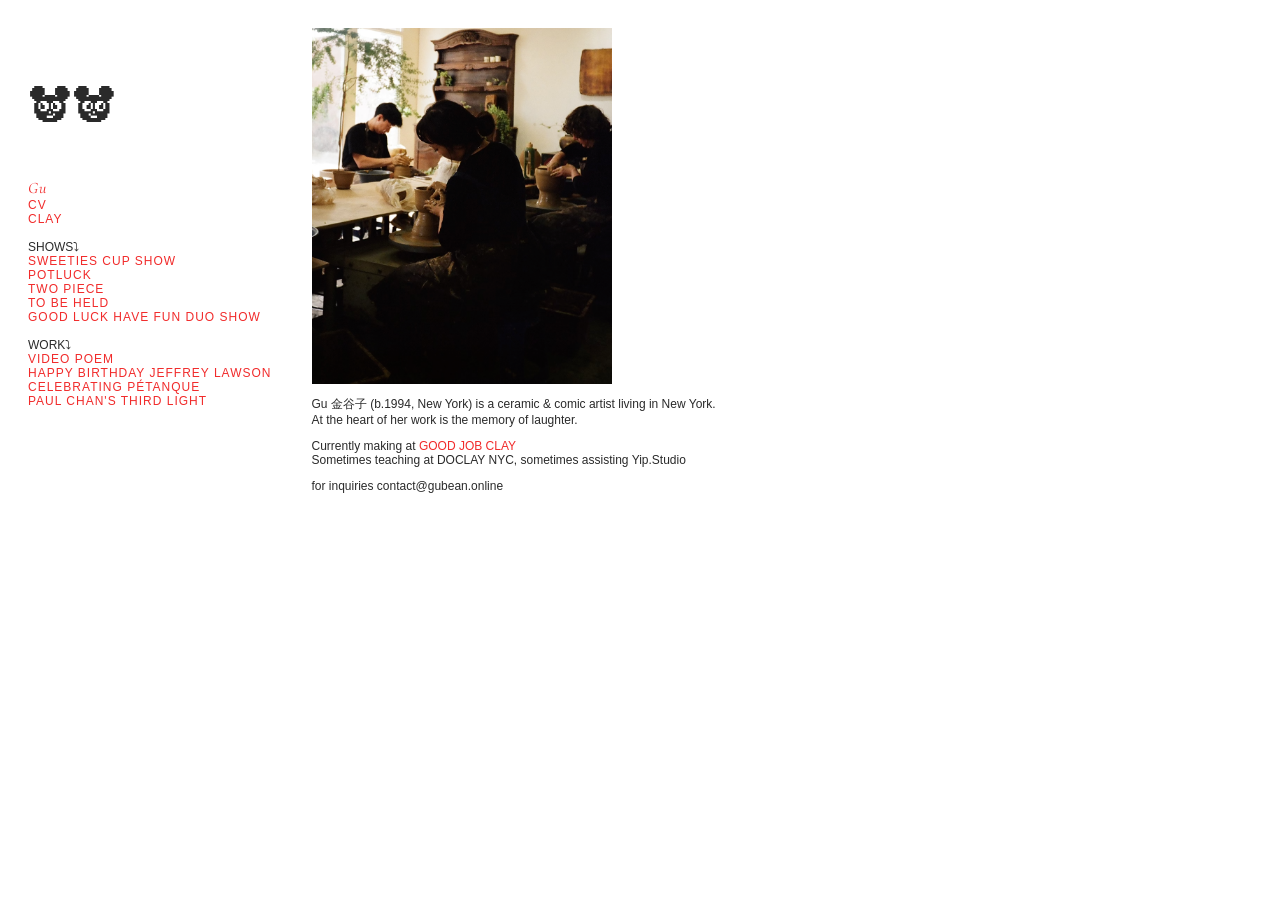
==== index.html @ 882a4233 "Add files via upload" ====
<head>
    <link rel="preconnect" href="https://fonts.googleapis.com">
    <link rel="preconnect" href="https://fonts.gstatic.com" crossorigin>
    <link rel="preconnect" href="https://fonts.googleapis.com">
    <link rel="preconnect" href="https://fonts.gstatic.com" crossorigin>
    <link href="https://fonts.googleapis.com/css2?family=Cormorant+Garamond:ital,wght@0,300;0,400;0,500;0,600;0,700;1,300;1,400;1,500;1,600;1,700&family=Yarndings+20&display=swap" rel="stylesheet">
    <link rel="stylesheet" href="style.css">

    <style>

    </style>
</head>
<body>
    <div class="wrapper">
        <div class="row">
            <div class="navbar">
                <p class="yarn">][</p>
                <a href="index.html" class="heading">Gu</a><br/>
                <a href="https://docs.google.com/document/d/e/2PACX-1vTFma34seVvJ0x1OTiegzFlfV1y03bPSXrbktQtihvHe04eonCS2KtD0eVqYWbIdilVlM3LnBG7mYTB/pub">CV</a><br/>
                <a href="clay.html">CLAY</a> <br/><br/>

                SHOWS⤵<br/>
                <a href="sweeties.html">SWEETIES CUP SHOW</a><br/>
                <a href="potluck.html">POTLUCK</a><br/>
                <a href="twopiece.html">TWO PIECE</a><br/>
                <a href="tobeheld.html">TO BE HELD</a><br/>
                <a href="glhf.html">GOOD LUCK HAVE FUN DUO SHOW</a><br/><br/>

                WORK⤵<br/>
                <a href="animation.html">VIDEO POEM</a><br/>
                <a href="lawson.html">HAPPY BIRTHDAY JEFFREY LAWSON</a><br/>
                <a href="petanque.html">CELEBRATING PÉTANQUE</a><br/>
                <a href="guggenheim.html">PAUL CHAN'S THIRD LIGHT</a><br/>
                <!--<a href="#" class="yarn">b</a><br/>-->

            </div>

            <div class="column">
                <img src="photos/me.png" width="300px">
                <p>
                Gu 金谷子 (b.1994, New York) is a ceramic & comic artist living in New York.</br>
                At the heart of her work is the memory of laughter.
                </p>

                <p>
                Currently making at <a href="instagram.com/goodjobclay">GOOD JOB CLAY</a></br>
                Sometimes teaching at DOCLAY NYC, sometimes assisting Yip.Studio
                </p>
                for inquiries contact@gubean.online
            </div>
        </div>
    </div>
</body>
---- style.css ----
.cormorant-garamond-light {
    font-family: "Cormorant Garamond", serif;
    font-weight: 300;
    font-style: normal;
  }
  
  .cormorant-garamond-regular {
    font-family: "Cormorant Garamond", serif;
    font-weight: 400;
    font-style: normal;
  }
  
  .cormorant-garamond-medium {
    font-family: "Cormorant Garamond", serif;
    font-weight: 500;
    font-style: normal;
  }
  
  .cormorant-garamond-semibold {
    font-family: "Cormorant Garamond", serif;
    font-weight: 600;
    font-style: normal;
  }
  
  .cormorant-garamond-bold {
    font-family: "Cormorant Garamond", serif;
    font-weight: 700;
    font-style: normal;
  }
  
  .cormorant-garamond-light-italic {
    font-family: "Cormorant Garamond", serif;
    font-weight: 300;
    font-style: italic;
  }
  
  .cormorant-garamond-regular-italic {
    font-family: "Cormorant Garamond", serif;
    font-weight: 400;
    font-style: italic;
  }
  
  .cormorant-garamond-medium-italic {
    font-family: "Cormorant Garamond", serif;
    font-weight: 500;
    font-style: italic;
  }
  
  .cormorant-garamond-semibold-italic {
    font-family: "Cormorant Garamond", serif;
    font-weight: 600;
    font-style: italic;
  }
  
  .cormorant-garamond-bold-italic {
    font-family: "Cormorant Garamond", serif;
    font-weight: 700;
    font-style: italic;
  }

  .yarndings-20-regular {
    font-family: "Yarndings 20", system-ui;
    font-weight: 400;
    font-style: normal;
  }
  
  .yarndings-20-regular {
    font-family: "Yarndings 20", system-ui;
    font-weight: 400;
    font-style: normal;
  }

  .heading {
    font-family: cormorantgaramond-light, cormorantgaramond, cormorant garamond, serif;
    font-style: italic;
    font-size: 16px;
  }

  body {
    font-family: Arial, Helvetica, sans-serif;
    color: #2a2a2a;
    font-size: 12px;

  }

  a {
    color: #f12b2b;
    text-decoration: none;
  }

  /* Navbar styling */
  .navbar {
    float: left;
    padding: 20px;
  }

  .navbar a {
    color: #f12b2b;
    text-decoration: none;
    letter-spacing: 1px;
    position: relative;
    padding: 0 0;
  }

  .yarn {
    font-family: 'Yarndings 20', serif;
    font-size: 50px;
  }

  /** Layout */
  .row { 
    display: flex;
    flex-direction: row;
  }

  .navItem {
    box-sizing: border-box;
    /*outline: solid;*/
    width: 300px;
  }

  .navItem:hover {
    color: #f12b2b;
    cursor: pointer;
  }
  
  .column {
    max-width: 700px;
    padding: 20px;
  }
  
  .clayColumn {
    max-width: 700px;
    text-align: left;
  }

  .clayColumn img{
    padding: 20px;
    width: 400px;
  }



  

  #main {
    display: flex;
    flex-flow: wrap;
  }
  
  #main div {
    font-size: 0;
    flex: 0 1 calc(100%/3);
  }
  
  #main div img {
    height: auto;
    width: 100%;
    height: 200px;
    border-style: dotted;
  }
  
  @media only screen and (min-width: 240px) {
    #main div { flex: 0 1 calc(100%/2); }
  }
  
  @media only screen and (min-width: 480px) {
    #main div { flex: 0 1 calc(100%/3); }
  }
  
  @media only screen and (min-width: 720px) {
    #main div { flex: 0 1 calc(100%/4); }
  }
  
  @media only screen and (min-width: 960px) {
    #main div { flex: 0 1 calc(100%/5); }
  }
  
  @media only screen and (min-width: 1200px) {
    #main div { flex: 0 1 calc(100%/6); }
  }
  
  @media only screen and (min-width: 1440px) {
    #main div { flex: 0 1 calc(100%/7); }
  }
  
  @media only screen and (min-width: 1680px) {
    #main div { flex: 0 1 calc(100%/8); }
  }
  
  @media only screen and (min-width: 1920px) {
    #main div { flex: 0 1 calc(100%/9); }
  }
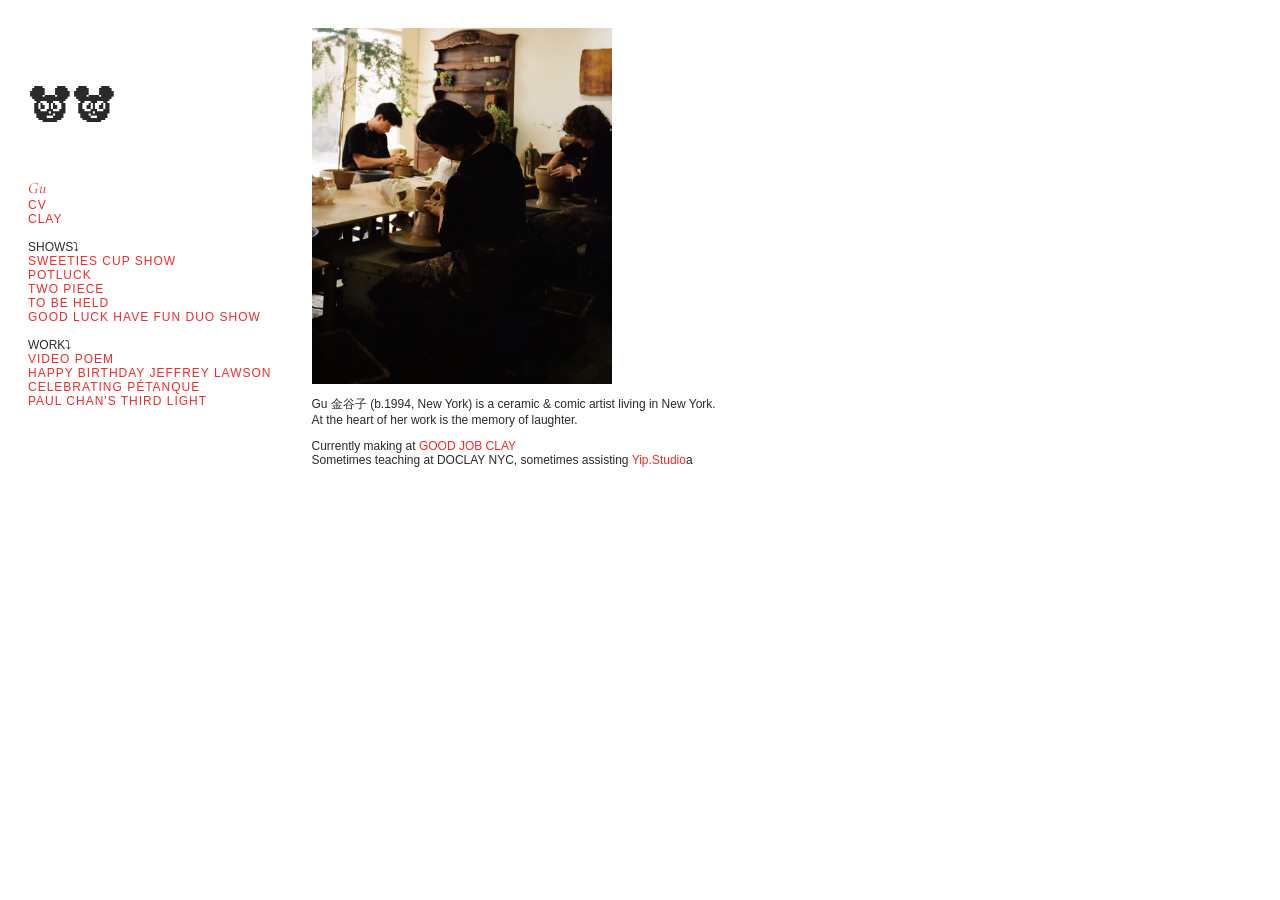
==== commit 0d5945bf: "Update index.html" ====
--- a/index.html
+++ b/index.html
@@ -44,9 +44,8 @@
 
                 <p>
                 Currently making at <a href="instagram.com/goodjobclay">GOOD JOB CLAY</a></br>
-                Sometimes teaching at DOCLAY NYC, sometimes assisting Yip.Studio
+                Sometimes teaching at DOCLAY NYC, sometimes assisting <a href="https://www.yipstudionyc.com/">Yip.Studio</a>a
                 </p>
-                for inquiries contact@gubean.online
             </div>
         </div>
     </div>
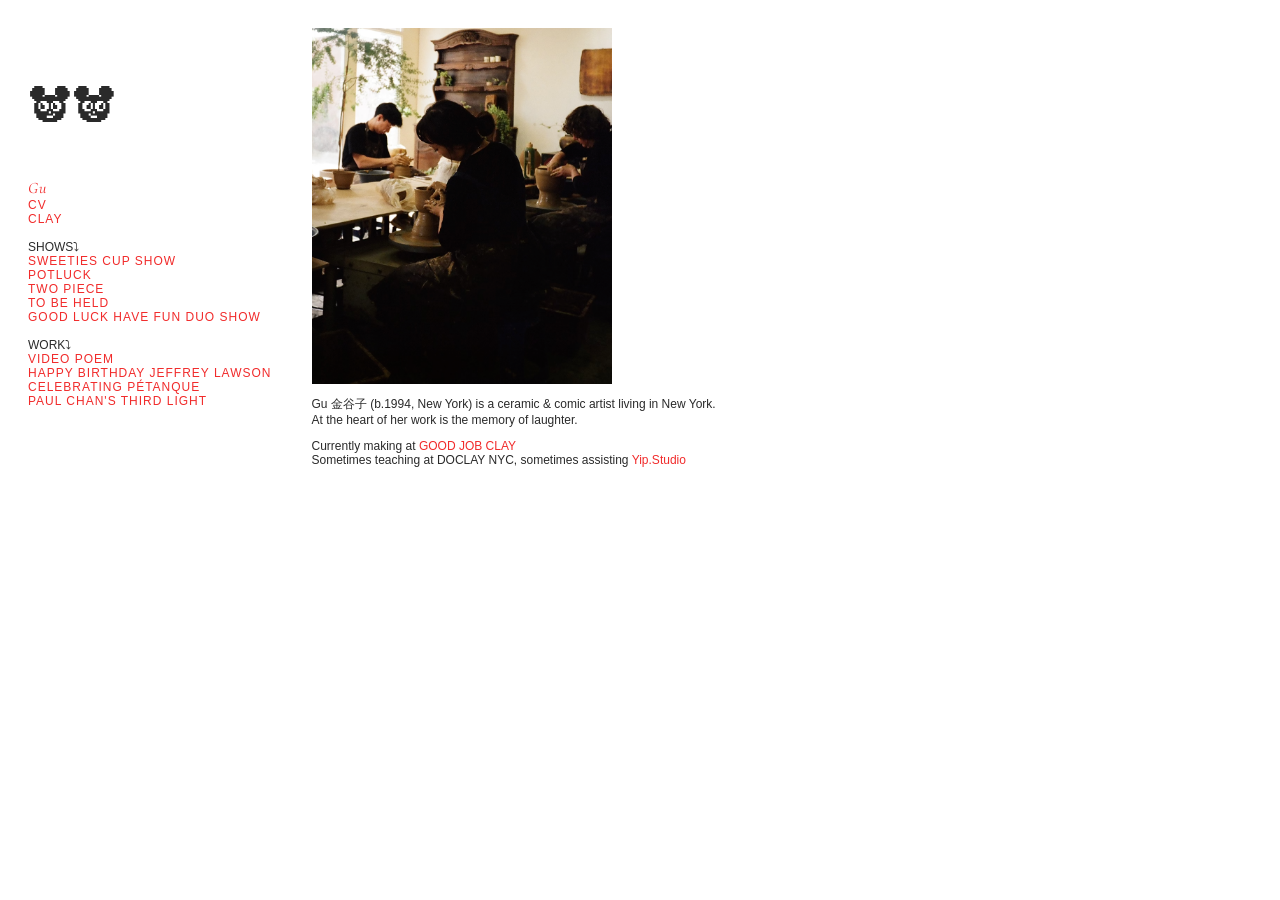
==== commit 11eb13a1: "Update index.html" ====
--- a/index.html
+++ b/index.html
@@ -44,7 +44,7 @@
 
                 <p>
                 Currently making at <a href="instagram.com/goodjobclay">GOOD JOB CLAY</a></br>
-                Sometimes teaching at DOCLAY NYC, sometimes assisting <a href="https://www.yipstudionyc.com/">Yip.Studio</a>a
+                Sometimes teaching at DOCLAY NYC, sometimes assisting <a href="https://www.yipstudionyc.com/">Yip.Studio</a>
                 </p>
             </div>
         </div>
